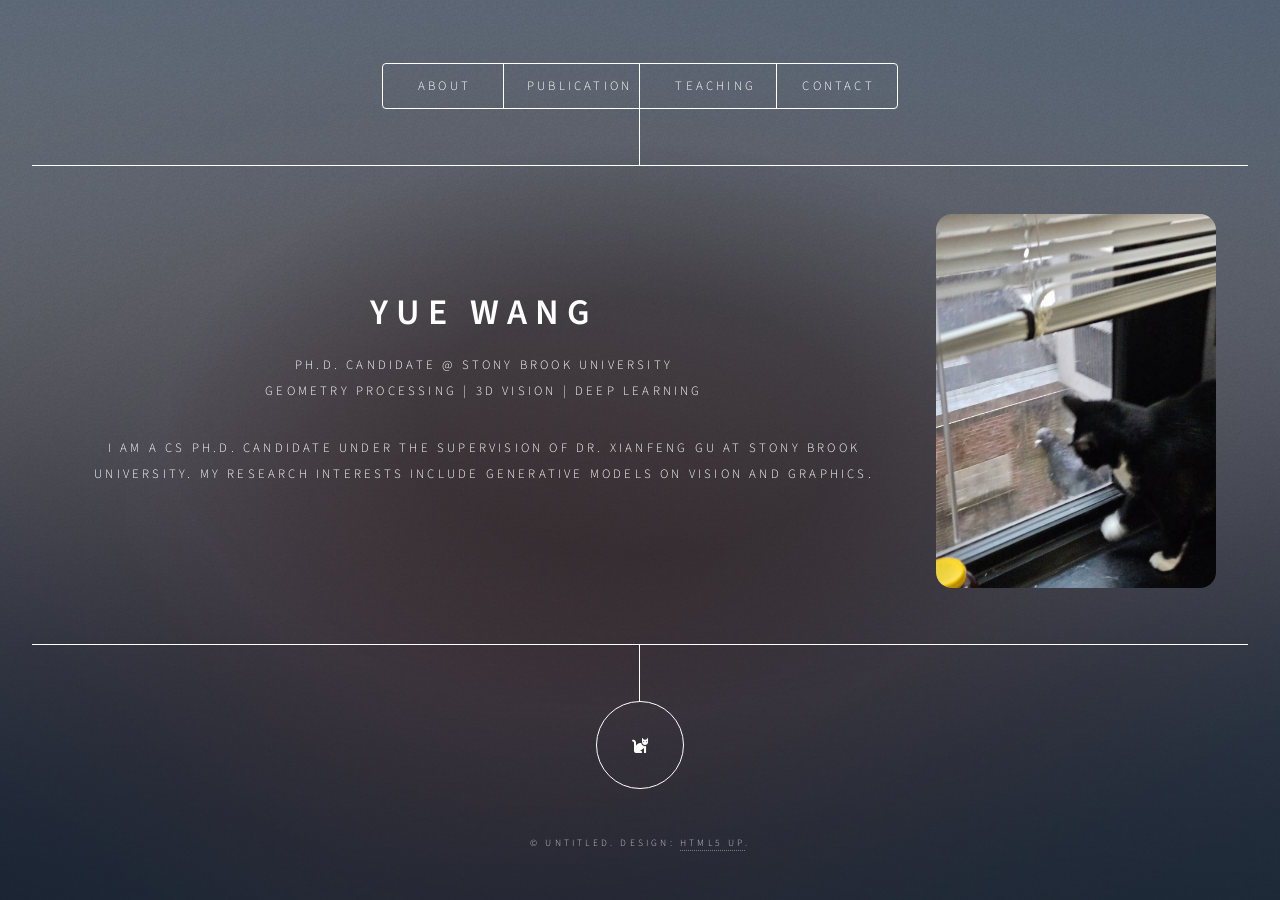
==== index.html @ 9a015029 "Update index.html" ====
<!DOCTYPE HTML>
<!--
	Dimension by HTML5 UP
	html5up.net | @ajlkn
	Free for personal and commercial use under the CCA 3.0 license (html5up.net/license)
-->
<html>
	<head>
		<title>Yue Wang</title>
		<meta charset="utf-8" />
		<meta name="viewport" content="width=device-width, initial-scale=1, user-scalable=no" />
		<link rel="stylesheet" href="assets/css/main.css" />
		<link rel="stylesheet" href="https://cdnjs.cloudflare.com/ajax/libs/font-awesome/6.0.0/css/all.min.css" integrity="sha512-9usAa10IRO0HhonpyAIVpjrylPvoDwiPUiKdWk5t3PyolY1cOd4DSE0Ga+ri4AuTroPR5aQvXU9xC6qOPnzFeg==" crossorigin="anonymous" referrerpolicy="no-referrer" />
		<noscript><link rel="stylesheet" href="assets/css/noscript.css" /></noscript>
	</head>
	<body class="is-preload">

		<!-- Wrapper -->
			<div id="wrapper">

				<!-- Header -->
<header id="header">
		
    <!-- Navigation tabs at top -->
    <nav>
        <ul>
            <li><a href="#intro">About</a></li>
            <li><a href="#publication">Publication</a></li>
            <li><a href="#teaching">Teaching</a></li>
            <li><a href="#contact">Contact</a></li>
        </ul>
    </nav>
    <div class="content">
        <div class="inner" style="display: flex; flex-direction: row; align-items: center; gap: 2rem; flex-wrap: wrap;">
            <!-- Text container - takes 75% of width (3 parts) -->
            <div style="flex: 3; min-width: 250px;">
                <h1>Yue Wang</h1>
                <p>Ph.D. Candidate @ Stony Brook University<br>
                Geometry Processing | 3D Vision | Deep Learning</p>
                <p>I am a CS Ph.D. candidate under the supervision of Dr. Xianfeng Gu at Stony Brook University. My research interests include generative models on vision and graphics.</p>
            </div>
            
            <!-- Image container - takes 25% of width (1 part) -->
            <div style="flex: 1; min-width: 200px; text-align: center;">
                <img id="random-image" alt="Profile" style="max-width: 100%; border-radius: 1rem;" />
                <script>
                const images = ['image1.jpg', 'image2.jpg', 'image3.jpg', 'image4.jpg'];
                const randomIndex = Math.floor(Math.random() * images.length);
                const chosen = images[randomIndex];
                document.getElementById('random-image').src = 'pics/' + chosen;
                </script>
			</div>
        </div>
    </div>
    
    <!-- Cat logo moved to bottom -->
    <div class="logo" style="order: 3;">
        <span class="fa-solid fa-cat"></span>
    </div>
</header>

				<!-- Main -->
					<div id="main">

						<!-- Intro -->
							
							<article id="intro">
								<h2 class="major">Yue Wang</h2>
								<span class="image main"><img src="images/pic01.jpg" alt="Profile Image" /></span>
								<p>I am a Ph.D. candidate in Computer Science at Stony Brook University, advised by Prof. Xianfeng Gu. My research interests span 3D geometry processing, computer graphics, and generative modeling. I've worked on projects involving mesh generation for simulation, controllable face synthesis, and optimal transport-based remeshing. My work has been published at venues including WACV, SIAM IMR, and IEEE VR.</p>
								<!-- <p>Previously, I earned my M.Sc. in Data Science from Brown University and my B.Sc. in Mathematics from Michigan State University. I am passionate about building both theoretical and practical tools for vision and geometry. Outside of research, I also enjoy teaching and mentoring students, and have taught a wide range of subjects in CS and math.</p> -->
							    <h3>Education</h3>
								<ul>
									<li>Ph.D. in Computer Science, Stony Brook University (2022 - present)</li>
									<li>M.Sc. in Data Science, Brown University (2020 - 2022)</li>
									<li>B.Sc. in Mathematics, Michigan State University (2014 - 2018)</li>
								</ul>
							</article>


						<!-- Publication -->

<article id="publication">
    <h2 class="major">Publications</h2>
    <ul class="alt">
        <li>
            <strong>Quad Mesh Density Control using Optimal Transport</strong> @SIAM IMR 2025
            <p class="authors">Yuyang Cao, Yue Wang, Yiming Zhu, Hang Si, Na Lei, Zhongxuan Luo, and Xianfeng Gu</p>
            <div class="publication-actions">
                <a href="https://epubs.siam.org/doi/10.1137/1.9781611978575.5" class="button small" target="_blank">Link</a>
                <button class="button small cite-button">Cite</button>
            </div>
            <div class="citation-dropdown">
                <pre>@inbook{doi:10.1137/1.9781611978575.5,
	author = {Yuyang Cao and Yue Wang and Yiming Zhu and Hang Si and Na Lei and Zhongxuan Luo and Xianfeng Gu},
	title = {Quad Mesh Density Control using Optimal Transport},
	booktitle = {Proceedings of the 2025 SIAM International Meshing Roundtable (IMR)},
	chapter = {},
	pages = {45-57},
	doi = {10.1137/1.9781611978575.5},
	URL = {https://epubs.siam.org/doi/abs/10.1137/1.9781611978575.5},
	eprint = {https://epubs.siam.org/doi/pdf/10.1137/1.9781611978575.5}}
</pre>
            </div>
        </li>

	<li>
            <strong>Silo: Half-Gigapixel Cylindrical Stereoscopic Immersive Display</strong> @IEEE VR 2025
        <p class="authors">Saeed Boorboor, Doris Gutiérrez-Rosales, Ahamed Shoaib, Chahat Kalsi, Yue Wang, Yuyang Cao, Xianfeng Gu and Arie Kaufman</p>
        <div class="publication-links">
            <a href="https://ieeexplore.ieee.org/document/10937398" class="button small" target="_blank">Link</a>
            <button class="button small cite-button" onclick="showCitation('cite2')">Cite</button>
        </div>
            <div class="citation-dropdown">
            <pre>@INPROCEEDINGS{10937398,
	author={Boorboor, Saeed and Gutiérrez-Rosales, Doris and Shoaib, Ahamed and Kalsi, Chahat and Wang, Yue and Cao, Yuyang and Gu, Xianfeng and Kaufman, Arie E.},
	booktitle={2025 IEEE Conference Virtual Reality and 3D User Interfaces (VR)}, 
	title={Silo: Half-Gigapixel Cylindrical Stereoscopic Immersive Display}, 
	year={2025},
	volume={},
	number={},
	pages={483-493},
	keywords={Visualization;Three-dimensional displays;Stereo image processing;Data visualization;Transportation;Virtual reality;Software systems;Liquid crystal displays;Floors;Next generation networking;Immersive Visualization;Ultra-high-resolution Display;Data Visualization;CAVE;Conformal Visualization},
	doi={10.1109/VR59515.2025.00072}}
</pre>
        </div>
    </li>
    
        <li>
            <strong>Robust Surface Remeshing Based on Conformal Welding</strong> @SIAM IMR 2024
        	<p class="authors"> Wei Chen, Siquan Sun, Yue Wang, Na Lei, Chander Sadasivan, Apostolos Tassiopoulos, Shikui Chen, Hang Si, and Xianfeng Gu</p>
			<div class="publication-links">
				<a href="https://epubs.siam.org/doi/10.1137/1.9781611978001.3" class="button small" target="_blank">Link</a>
				<button class="button small cite-button" onclick="showCitation('cite3')">Cite</button>
			</div>
				<div class="citation-dropdown">
				<pre>@inbook{doi:10.1137/1.9781611978001.3,
	author = {Wei Chen and Siquan Sun and Yue Wang and Na Lei and Chander Sadasivan and Apostolos Tassiopoulos and Shikui Chen and Hang Si and Xianfeng Gu},
	title = {Robust Surface Remeshing Based on Conformal Welding},
	booktitle = {Proceedings of the 2024 International Meshing Roundtable (IMR)},
	chapter = {},
	pages = {0-0},
	doi = {10.1137/1.9781611978001.3},
	URL = {https://epubs.siam.org/doi/abs/10.1137/1.9781611978001.3},
	eprint = {https://epubs.siam.org/doi/pdf/10.1137/1.9781611978001.3}	}
</pre>
			</div>
		</li>
		
		<li>
            <strong>Removing the Quality Tax in Controllable Face Generation</strong> @WACV 2024 & CVPR 2023 AI4CC Workshop
        <p class="authors">Yiwen Huang, Zhiqiu Yu, Xinjie Yi, Yue Wang, James Tompkin</p>
        <div class="publication-links">
            <a href="https://visual.cs.brown.edu/projects/taxfreegan-webpage/" class="button small" target="_blank">Link</a>
            <button class="button small cite-button" onclick="showCitation('cite4')">Cite</button>
        </div>
            <div class="citation-dropdown">
            <pre>@InProceedings{Huang_2024_WACV,
	author = {Huang, Yiwen and Yu, Zhiqiu and Yi, Xinjie and Wang, Yue and Tompkin, James},
	title = {Removing the Quality Tax in Controllable Face Generation},
	booktitle = {Proceedings of the IEEE/CVF Winter Conference on Applications of Computer Vision (WACV)},
	month = {January},
	year = {2024},
	pages = {5364-5373}
	}
</pre>
        	</div>
	
    	</li>
    </ul>
</article>

						<!-- About -->
							<article id="about">
								<h2 class="major">About</h2>
								<span class="image main"><img src="images/pic03.jpg" alt="" /></span>
								<p>Lorem ipsum dolor sit amet, consectetur et adipiscing elit. Praesent eleifend dignissim arcu, at eleifend sapien imperdiet ac. Aliquam erat volutpat. Praesent urna nisi, fringila lorem et vehicula lacinia quam. Integer sollicitudin mauris nec lorem luctus ultrices. Aliquam libero et malesuada fames ac ante ipsum primis in faucibus. Cras viverra ligula sit amet ex mollis mattis lorem ipsum dolor sit amet.</p>
							</article>

						<!-- Teaching -->
<article id="teaching">
    <h2 class="major">Teaching</h2>
    <p>I was a certified secondary mathematics teacher in Michigan, trained through the Secondary Education Program at Michigan State University which includes 
		a full-year teaching internship and numerous field placements across diverse classroom settings ranging K-12. :)
</p>
    <ul>
        <li><strong>Stony Brook University</strong>
    		<blockquote>
				<div style="display: flex; justify-content: space-between; align-items: center">
				<p style="margin: 0">TA for Discrete Mathematics (Graduate)</p>
				<p style="margin: 0; text-align: right; font-size: 0.8em"><em>August 2024 - December 2024</em></p>
				</div>

            <div style="display: flex; justify-content: space-between; align-items: center">
			<p style="margin: 0">TA for Discrete Mathematics</p>
			<p style="margin: 0; text-align: right; font-size: 0.8em"><em>January 2024 - May 2024</em></p></div>

            <div style="display: flex; justify-content: space-between; align-items: center">
			<p style="margin: 0">TA for Discrete Mathematics</p>
			<p style="margin: 0; text-align: right; font-size: 0.8em"><em>January 2023 - May 2023</em></p></div>
 
            <div style="display: flex; justify-content: space-between; align-items: center">
			<p style="margin: 0">TA for Machine Learning</p>
			<p style="margin: 0; text-align: right; font-size: 0.8em"><em>August 2022 - December 2022</em></p></div>
			</blockquote>
        </li>
    </ul>

    <ul>
        <li><strong>Brown University</strong>
    		<blockquote>
            <div style="display: flex; justify-content: space-between; align-items: center">
			<p style="margin: 0">TA for Deep Learning</p>
			<p style="margin: 0; text-align: right; font-size: 0.8em"><em>August 2021 - May 2022</em></p></div>

            <div style="display: flex; justify-content: space-between; align-items: center">
			<p style="margin: 0">TA for Data Engineering</p>
			<p style="margin: 0; text-align: right; font-size: 0.8em"><em>August 2021 - May 2022</em></p></div>
			</blockquote>
        </li>
    </ul>

    <ul>
        <li><strong>Old Redford Academy High School</strong>
    		<blockquote>
            <div style="display: flex; justify-content: space-between; align-items: center">
			<p style="margin: 0">Math Department Chair</p>
			<p style="margin: 0; text-align: right; font-size: 0.8em"><em>August 2019 - July 2020</em></p></div>
			<p>Teacher for PreCalculus & Calculus</p>
		</blockquote>
        </li>
    </ul>
    <ul>
        <li><strong>Michigan State University</strong>
    		<blockquote>
            <div style="display: flex; justify-content: space-between; align-items: center">
			<p style="margin: 0">TA for Survey of Calculus</p>            
			<p style="margin: 0; text-align: right; font-size: 0.8em"><em>August 2016 - May 2017</em></p></div>
            
			<div style="display: flex; justify-content: space-between; align-items: center">
			<p style="margin: 0">Math Learning Center Tutor</p>						
			<p style="margin: 0; text-align: right; font-size: 0.8em"><em>August 2016 - May 2017</em></p></div>
			</blockquote>
        </li>
    </ul>

</article>

						<!-- Contact -->
						 <article id="contact">
						<h2 class="major">Contact</h2>
						<ul>
							<li>Email: <a href="mailto:yue.wang.8@stonybrook.edu">yue.wang.8@stonybrook.edu</a></li>
							<li>LinkedIn: <a href="https://www.linkedin.com/in/yuewangpl/" target="_blank">linkedin.com/in/yuewangpl</a></li>
						</ul>
						<p style="font-size: small; color: gray;">Design: <a href="https://html5up.net" target="_blank">HTML5 UP</a></p>
					<!-- </article> -->
							<!-- <article id="contact">
								<h2 class="major">Contact</h2>
								<form method="post" action="#">
									<div class="fields">
										<div class="field half">
											<label for="name">Name</label>
											<input type="text" name="name" id="name" />
										</div>
										<div class="field half">
											<label for="email">Email</label>
											<input type="text" name="email" id="email" />
										</div>
										<div class="field">
											<label for="message">Message</label>
											<textarea name="message" id="message" rows="4"></textarea>
										</div>
									</div>
									<ul class="actions">
										<li><input type="submit" value="Send Message" class="primary" /></li>
										<li><input type="reset" value="Reset" /></li>
									</ul>
								</form> -->
								<ul class="icons">
									<li><a href="#" class="icon brands fa-twitter"><span class="label">Twitter</span></a></li>
									<li><a href="#" class="icon brands fa-facebook-f"><span class="label">Facebook</span></a></li>
									<li><a href="#" class="icon brands fa-instagram"><span class="label">Instagram</span></a></li>
									<li><a href="#" class="icon brands fa-github"><span class="label">GitHub</span></a></li>
								</ul>
							</article>

						<!-- Elements -->
							<article id="elements">
								<h2 class="major">Elements</h2>

								<section>
									<h3 class="major">Text</h3>
									<p>This is <b>bold</b> and this is <strong>strong</strong>. This is <i>italic</i> and this is <em>emphasized</em>.
									This is <sup>superscript</sup> text and this is <sub>subscript</sub> text.
									This is <u>underlined</u> and this is code: <code>for (;;) { ... }</code>. Finally, <a href="#">this is a link</a>.</p>
									<hr />
									<h2>Heading Level 2</h2>
									<h3>Heading Level 3</h3>
									<h4>Heading Level 4</h4>
									<h5>Heading Level 5</h5>
									<h6>Heading Level 6</h6>
									<hr />
									<h4>Blockquote</h4>
									<blockquote>Fringilla nisl. Donec accumsan interdum nisi, quis tincidunt felis sagittis eget tempus euismod. Vestibulum ante ipsum primis in faucibus vestibulum. Blandit adipiscing eu felis iaculis volutpat ac adipiscing accumsan faucibus. Vestibulum ante ipsum primis in faucibus lorem ipsum dolor sit amet nullam adipiscing eu felis.</blockquote>
									<h4>Preformatted</h4>
									<pre><code>i = 0;

while (!deck.isInOrder()) {
    print 'Iteration ' + i;
    deck.shuffle();
    i++;
}

print 'It took ' + i + ' iterations to sort the deck.';</code></pre>
								</section>

								<section>
									<h3 class="major">Lists</h3>

									<h4>Unordered</h4>
									<ul>
										<li>Dolor pulvinar etiam.</li>
										<li>Sagittis adipiscing.</li>
										<li>Felis enim feugiat.</li>
									</ul>

									<h4>Alternate</h4>
									<ul class="alt">
										<li>Dolor pulvinar etiam.</li>
										<li>Sagittis adipiscing.</li>
										<li>Felis enim feugiat.</li>
									</ul>

									<h4>Ordered</h4>
									<ol>
										<li>Dolor pulvinar etiam.</li>
										<li>Etiam vel felis viverra.</li>
										<li>Felis enim feugiat.</li>
										<li>Dolor pulvinar etiam.</li>
										<li>Etiam vel felis lorem.</li>
										<li>Felis enim et feugiat.</li>
									</ol>
									<h4>Icons</h4>
									<ul class="icons">
										<li><a href="#" class="icon brands fa-twitter"><span class="label">Twitter</span></a></li>
										<li><a href="#" class="icon brands fa-facebook-f"><span class="label">Facebook</span></a></li>
										<li><a href="#" class="icon brands fa-instagram"><span class="label">Instagram</span></a></li>
										<li><a href="#" class="icon brands fa-github"><span class="label">Github</span></a></li>
									</ul>

									<h4>Actions</h4>
									<ul class="actions">
										<li><a href="#" class="button primary">Default</a></li>
										<li><a href="#" class="button">Default</a></li>
									</ul>
									<ul class="actions stacked">
										<li><a href="#" class="button primary">Default</a></li>
										<li><a href="#" class="button">Default</a></li>
									</ul>
								</section>

								<section>
									<h3 class="major">Table</h3>
									<h4>Default</h4>
									<div class="table-wrapper">
										<table>
											<thead>
												<tr>
													<th>Name</th>
													<th>Description</th>
													<th>Price</th>
												</tr>
											</thead>
											<tbody>
												<tr>
													<td>Item One</td>
													<td>Ante turpis integer aliquet porttitor.</td>
													<td>29.99</td>
												</tr>
												<tr>
													<td>Item Two</td>
													<td>Vis ac commodo adipiscing arcu aliquet.</td>
													<td>19.99</td>
												</tr>
												<tr>
													<td>Item Three</td>
													<td> Morbi faucibus arcu accumsan lorem.</td>
													<td>29.99</td>
												</tr>
												<tr>
													<td>Item Four</td>
													<td>Vitae integer tempus condimentum.</td>
													<td>19.99</td>
												</tr>
												<tr>
													<td>Item Five</td>
													<td>Ante turpis integer aliquet porttitor.</td>
													<td>29.99</td>
												</tr>
											</tbody>
											<tfoot>
												<tr>
													<td colspan="2"></td>
													<td>100.00</td>
												</tr>
											</tfoot>
										</table>
									</div>

									<h4>Alternate</h4>
									<div class="table-wrapper">
										<table class="alt">
											<thead>
												<tr>
													<th>Name</th>
													<th>Description</th>
													<th>Price</th>
												</tr>
											</thead>
											<tbody>
												<tr>
													<td>Item One</td>
													<td>Ante turpis integer aliquet porttitor.</td>
													<td>29.99</td>
												</tr>
												<tr>
													<td>Item Two</td>
													<td>Vis ac commodo adipiscing arcu aliquet.</td>
													<td>19.99</td>
												</tr>
												<tr>
													<td>Item Three</td>
													<td> Morbi faucibus arcu accumsan lorem.</td>
													<td>29.99</td>
												</tr>
												<tr>
													<td>Item Four</td>
													<td>Vitae integer tempus condimentum.</td>
													<td>19.99</td>
												</tr>
												<tr>
													<td>Item Five</td>
													<td>Ante turpis integer aliquet porttitor.</td>
													<td>29.99</td>
												</tr>
											</tbody>
											<tfoot>
												<tr>
													<td colspan="2"></td>
													<td>100.00</td>
												</tr>
											</tfoot>
										</table>
									</div>
								</section>

								<section>
									<h3 class="major">Buttons</h3>
									<ul class="actions">
										<li><a href="#" class="button primary">Primary</a></li>
										<li><a href="#" class="button">Default</a></li>
									</ul>
									<ul class="actions">
										<li><a href="#" class="button">Default</a></li>
										<li><a href="#" class="button small">Small</a></li>
									</ul>
									<ul class="actions">
										<li><a href="#" class="button primary icon solid fa-download">Icon</a></li>
										<li><a href="#" class="button icon solid fa-download">Icon</a></li>
									</ul>
									<ul class="actions">
										<li><span class="button primary disabled">Disabled</span></li>
										<li><span class="button disabled">Disabled</span></li>
									</ul>
								</section>

								<section>
									<h3 class="major">Form</h3>
									<form method="post" action="#">
										<div class="fields">
											<div class="field half">
												<label for="demo-name">Name</label>
												<input type="text" name="demo-name" id="demo-name" value="" placeholder="Jane Doe" />
											</div>
											<div class="field half">
												<label for="demo-email">Email</label>
												<input type="email" name="demo-email" id="demo-email" value="" placeholder="jane@untitled.tld" />
											</div>
											<div class="field">
												<label for="demo-category">Category</label>
												<select name="demo-category" id="demo-category">
													<option value="">-</option>
													<option value="1">Manufacturing</option>
													<option value="1">Shipping</option>
													<option value="1">Administration</option>
													<option value="1">Human Resources</option>
												</select>
											</div>
											<div class="field half">
												<input type="radio" id="demo-priority-low" name="demo-priority" checked>
												<label for="demo-priority-low">Low</label>
											</div>
											<div class="field half">
												<input type="radio" id="demo-priority-high" name="demo-priority">
												<label for="demo-priority-high">High</label>
											</div>
											<div class="field half">
												<input type="checkbox" id="demo-copy" name="demo-copy">
												<label for="demo-copy">Email me a copy</label>
											</div>
											<div class="field half">
												<input type="checkbox" id="demo-human" name="demo-human" checked>
												<label for="demo-human">Not a robot</label>
											</div>
											<div class="field">
												<label for="demo-message">Message</label>
												<textarea name="demo-message" id="demo-message" placeholder="Enter your message" rows="6"></textarea>
											</div>
										</div>
										<ul class="actions">
											<li><input type="submit" value="Send Message" class="primary" /></li>
											<li><input type="reset" value="Reset" /></li>
										</ul>
									</form>
								</section>

							</article>

					</div>

				<!-- Footer -->
					<footer id="footer">
						<p class="copyright">&copy; Untitled. Design: <a href="https://html5up.net">HTML5 UP</a>.</p>
					</footer>

			</div>

		<!-- BG -->
			<div id="bg"></div>

		<!-- Scripts -->
			<script src="assets/js/jquery.min.js"></script>
			<script src="assets/js/browser.min.js"></script>
			<script src="assets/js/breakpoints.min.js"></script>
			<script src="assets/js/util.js"></script>
			<script src="assets/js/main.js"></script>

	</body>
</html>
---- assets/css/main.css ----
@import url(fontawesome-all.min.css);
@import url("https://fonts.googleapis.com/css?family=Source+Sans+Pro:300italic,600italic,300,600");

/*
	Dimension by HTML5 UP
	html5up.net | @ajlkn
	Free for personal and commercial use under the CCA 3.0 license (html5up.net/license)
*/

html, body, div, span, applet, object,
iframe, h1, h2, h3, h4, h5, h6, p, blockquote,
pre, a, abbr, acronym, address, big, cite,
code, del, dfn, em, img, ins, kbd, q, s, samp,
small, strike, strong, sub, sup, tt, var, b,
u, i, center, dl, dt, dd, ol, ul, li, fieldset,
form, label, legend, table, caption, tbody,
tfoot, thead, tr, th, td, article, aside,
canvas, details, embed, figure, figcaption,
footer, header, hgroup, menu, nav, output, ruby,
section, summary, time, mark, audio, video {
	margin: 0;
	padding: 0;
	border: 0;
	font-size: 100%;
	font: inherit;
	vertical-align: baseline;}

article, aside, details, figcaption, figure,
footer, header, hgroup, menu, nav, section {
	display: block;}

body {
	line-height: 1;
}

ol, ul {
	list-style: none;
}

blockquote, q {
	quotes: none;
}

	blockquote:before, blockquote:after, q:before, q:after {
		content: '';
		content: none;
	}

table {
	border-collapse: collapse;
	border-spacing: 0;
}

body {
	-webkit-text-size-adjust: none;
}

mark {
	background-color: transparent;
	color: inherit;
}

input::-moz-focus-inner {
	border: 0;
	padding: 0;
}

input, select, textarea {
	-moz-appearance: none;
	-webkit-appearance: none;
	-ms-appearance: none;
	appearance: none;
}

/* Basic */

	@-ms-viewport {
		width: device-width;
	}

	@media screen and (max-width: 480px) {

		html, body {
			min-width: 320px;
		}

	}

	html {
		box-sizing: border-box;
	}

	*, *:before, *:after {
		box-sizing: inherit;
	}

	body {
		background: #1b1f22;
	}

		body.is-preload *, body.is-preload *:before, body.is-preload *:after {
			-moz-animation: none !important;
			-webkit-animation: none !important;
			-ms-animation: none !important;
			animation: none !important;
			-moz-transition: none !important;
			-webkit-transition: none !important;
			-ms-transition: none !important;
			transition: none !important;
		}

/* Type */

	html {
		font-size: 16pt;
	}

		@media screen and (max-width: 1680px) {

			html {
				font-size: 12pt;
			}

		}

		@media screen and (max-width: 736px) {

			html {
				font-size: 11pt;
			}

		}

		@media screen and (max-width: 360px) {

			html {
				font-size: 10pt;
			}

		}

	body, input, select, textarea {
		color: #ffffff;
		font-family: "Source Sans Pro", sans-serif;
		font-weight: 300;
		font-size: 1rem;
		line-height: 1.65;
	}

	a {
		-moz-transition: color 0.2s ease-in-out, background-color 0.2s ease-in-out, border-bottom-color 0.2s ease-in-out;
		-webkit-transition: color 0.2s ease-in-out, background-color 0.2s ease-in-out, border-bottom-color 0.2s ease-in-out;
		-ms-transition: color 0.2s ease-in-out, background-color 0.2s ease-in-out, border-bottom-color 0.2s ease-in-out;
		transition: color 0.2s ease-in-out, background-color 0.2s ease-in-out, border-bottom-color 0.2s ease-in-out;
		border-bottom: dotted 1px rgba(255, 255, 255, 0.5);
		text-decoration: none;
		color: inherit;
	}

		a:hover {
			border-bottom-color: transparent;
		}

	strong, b {
		color: #ffffff;
		font-weight: 600;
	}

	em, i {
		font-style: italic;
	}

	p {
		margin: 0 0 2rem 0;
	}

	h1, h2, h3, h4, h5, h6 {
		color: #ffffff;
		font-weight: 600;
		line-height: 1.5;
		margin: 0 0 1rem 0;
		text-transform: uppercase;
		letter-spacing: 0.2rem;
	}

		h1 a, h2 a, h3 a, h4 a, h5 a, h6 a {
			color: inherit;
			text-decoration: none;
		}

		h1.major, h2.major, h3.major, h4.major, h5.major, h6.major {
			border-bottom: solid 1px #ffffff;
			width: -moz-max-content;
			width: -webkit-max-content;
			width: -ms-max-content;
			width: max-content;
			padding-bottom: 0.5rem;
			margin: 0 0 2rem 0;
		}

	h1 {
		font-size: 2.25rem;
		line-height: 1.3;
		letter-spacing: 0.5rem;
	}

	h2 {
		font-size: 1.5rem;
		line-height: 1.4;
		letter-spacing: 0.5rem;
	}

	h3 {
		font-size: 1rem;
	}

	h4 {
		font-size: 0.8rem;
	}

	h5 {
		font-size: 0.7rem;
	}

	h6 {
		font-size: 0.6rem;
	}

	@media screen and (max-width: 736px) {

		h1 {
			font-size: 1.75rem;
			line-height: 1.4;
		}

		h2 {
			font-size: 1.25em;
			line-height: 1.5;
		}

	}

	sub {
		font-size: 0.8rem;
		position: relative;
		top: 0.5rem;
	}

	sup {
		font-size: 0.8rem;
		position: relative;
		top: -0.5rem;
	}

	blockquote {
		border-left: solid 4px #ffffff;
		font-style: italic;
		margin: 0 0 2rem 0;
		padding: 0.5rem 0 0.5rem 2rem;
	}

	code {
		background: rgba(255, 255, 255, 0.075);
		border-radius: 4px;
		font-family: "Courier New", monospace;
		font-size: 0.9rem;
		margin: 0 0.25rem;
		padding: 0.25rem 0.65rem;
	}

	pre {
		-webkit-overflow-scrolling: touch;
		font-family: "Courier New", monospace;
		font-size: 0.9rem;
		margin: 0 0 2rem 0;
	}

		pre code {
			display: block;
			line-height: 1.75;
			padding: 1rem 1.5rem;
			overflow-x: auto;
		}

	hr {
		border: 0;
		border-bottom: solid 1px #ffffff;
		margin: 2.75rem 0;
	}

	.align-left {
		text-align: left;
	}

	.align-center {
		text-align: center;
	}

	.align-right {
		text-align: right;
	}

/* Form */

	form {
		margin: 0 0 2rem 0;
	}

		form > :last-child {
			margin-bottom: 0;
		}

		form > .fields {
			display: -moz-flex;
			display: -webkit-flex;
			display: -ms-flex;
			display: flex;
			-moz-flex-wrap: wrap;
			-webkit-flex-wrap: wrap;
			-ms-flex-wrap: wrap;
			flex-wrap: wrap;
			width: calc(100% + 3rem);
			margin: -1.5rem 0 2rem -1.5rem;
		}

			form > .fields > .field {
				-moz-flex-grow: 0;
				-webkit-flex-grow: 0;
				-ms-flex-grow: 0;
				flex-grow: 0;
				-moz-flex-shrink: 0;
				-webkit-flex-shrink: 0;
				-ms-flex-shrink: 0;
				flex-shrink: 0;
				padding: 1.5rem 0 0 1.5rem;
				width: calc(100% - 1.5rem);
			}

				form > .fields > .field.half {
					width: calc(50% - 0.75rem);
				}

				form > .fields > .field.third {
					width: calc(100%/3 - 0.5rem);
				}

				form > .fields > .field.quarter {
					width: calc(25% - 0.375rem);
				}

		@media screen and (max-width: 480px) {

			form > .fields {
				width: calc(100% + 3rem);
				margin: -1.5rem 0 2rem -1.5rem;
			}

				form > .fields > .field {
					padding: 1.5rem 0 0 1.5rem;
					width: calc(100% - 1.5rem);
				}

					form > .fields > .field.half {
						width: calc(100% - 1.5rem);
					}

					form > .fields > .field.third {
						width: calc(100% - 1.5rem);
					}

					form > .fields > .field.quarter {
						width: calc(100% - 1.5rem);
					}

		}

	label {
		color: #ffffff;
		display: block;
		font-size: 0.8rem;
		font-weight: 300;
		letter-spacing: 0.2rem;
		line-height: 1.5;
		margin: 0 0 1rem 0;
		text-transform: uppercase;
	}

	input[type="text"],
	input[type="password"],
	input[type="email"],
	input[type="tel"],
	select,
	textarea {
		-moz-appearance: none;
		-webkit-appearance: none;
		-ms-appearance: none;
		appearance: none;
		-moz-transition: border-color 0.2s ease-in-out, box-shadow 0.2s ease-in-out, background-color 0.2s ease-in-out;
		-webkit-transition: border-color 0.2s ease-in-out, box-shadow 0.2s ease-in-out, background-color 0.2s ease-in-out;
		-ms-transition: border-color 0.2s ease-in-out, box-shadow 0.2s ease-in-out, background-color 0.2s ease-in-out;
		transition: border-color 0.2s ease-in-out, box-shadow 0.2s ease-in-out, background-color 0.2s ease-in-out;
		background-color: transparent;
		border-radius: 4px;
		border: solid 1px #ffffff;
		color: inherit;
		display: block;
		outline: 0;
		padding: 0 1rem;
		text-decoration: none;
		width: 100%;
	}

		input[type="text"]:invalid,
		input[type="password"]:invalid,
		input[type="email"]:invalid,
		input[type="tel"]:invalid,
		select:invalid,
		textarea:invalid {
			box-shadow: none;
		}

		input[type="text"]:focus,
		input[type="password"]:focus,
		input[type="email"]:focus,
		input[type="tel"]:focus,
		select:focus,
		textarea:focus {
			background: rgba(255, 255, 255, 0.075);
			border-color: #ffffff;
			box-shadow: 0 0 0 1px #ffffff;
		}

	select {
		background-image: url("data:image/svg+xml;charset=utf8,%3Csvg xmlns='http://www.w3.org/2000/svg' width='40' height='40' preserveAspectRatio='none' viewBox='0 0 40 40'%3E%3Cpath d='M9.4,12.3l10.4,10.4l10.4-10.4c0.2-0.2,0.5-0.4,0.9-0.4c0.3,0,0.6,0.1,0.9,0.4l3.3,3.3c0.2,0.2,0.4,0.5,0.4,0.9 c0,0.4-0.1,0.6-0.4,0.9L20.7,31.9c-0.2,0.2-0.5,0.4-0.9,0.4c-0.3,0-0.6-0.1-0.9-0.4L4.3,17.3c-0.2-0.2-0.4-0.5-0.4-0.9 c0-0.4,0.1-0.6,0.4-0.9l3.3-3.3c0.2-0.2,0.5-0.4,0.9-0.4S9.1,12.1,9.4,12.3z' fill='%23ffffff' /%3E%3C/svg%3E");
		background-size: 1.25rem;
		background-repeat: no-repeat;
		background-position: calc(100% - 1rem) center;
		height: 2.75rem;
		padding-right: 2.75rem;
		text-overflow: ellipsis;
	}

		select option {
			color: #ffffff;
			background: #1b1f22;
		}

		select:focus::-ms-value {
			background-color: transparent;
		}

		select::-ms-expand {
			display: none;
		}

	input[type="text"],
	input[type="password"],
	input[type="email"],
	select {
		height: 2.75rem;
	}

	textarea {
		padding: 0.75rem 1rem;
	}

	input[type="checkbox"],
	input[type="radio"] {
		-moz-appearance: none;
		-webkit-appearance: none;
		-ms-appearance: none;
		appearance: none;
		display: block;
		float: left;
		margin-right: -2rem;
		opacity: 0;
		width: 1rem;
		z-index: -1;
	}

		input[type="checkbox"] + label,
		input[type="radio"] + label {
			text-decoration: none;
			-moz-user-select: none;
			-webkit-user-select: none;
			-ms-user-select: none;
			user-select: none;
			color: #ffffff;
			cursor: pointer;
			display: inline-block;
			font-size: 0.8rem;
			font-weight: 300;
			margin: 0 0 0.5rem 0;
			padding-left: 2.65rem;
			padding-right: 0.75rem;
			position: relative;
		}

			input[type="checkbox"] + label:before,
			input[type="radio"] + label:before {
				-moz-osx-font-smoothing: grayscale;
				-webkit-font-smoothing: antialiased;
				display: inline-block;
				font-style: normal;
				font-variant: normal;
				text-rendering: auto;
				line-height: 1;
				text-transform: none !important;
				font-family: 'Font Awesome 5 Free';
				font-weight: 900;
			}

			input[type="checkbox"] + label:before,
			input[type="radio"] + label:before {
				-moz-transition: border-color 0.2s ease-in-out, box-shadow 0.2s ease-in-out, background-color 0.2s ease-in-out;
				-webkit-transition: border-color 0.2s ease-in-out, box-shadow 0.2s ease-in-out, background-color 0.2s ease-in-out;
				-ms-transition: border-color 0.2s ease-in-out, box-shadow 0.2s ease-in-out, background-color 0.2s ease-in-out;
				transition: border-color 0.2s ease-in-out, box-shadow 0.2s ease-in-out, background-color 0.2s ease-in-out;
				border-radius: 4px;
				border: solid 1px #ffffff;
				content: '';
				display: inline-block;
				height: 1.65rem;
				left: 0;
				line-height: 1.65rem;
				position: absolute;
				text-align: center;
				top: -0.15rem;
				width: 1.65rem;
			}

		input[type="checkbox"]:checked + label:before,
		input[type="radio"]:checked + label:before {
			background: #ffffff !important;
			border-color: #ffffff !important;
			color: #1b1f22;
			content: '\f00c';
		}

		input[type="checkbox"]:focus + label:before,
		input[type="radio"]:focus + label:before {
			background: rgba(255, 255, 255, 0.075);
			border-color: #ffffff;
			box-shadow: 0 0 0 1px #ffffff;
		}

	input[type="checkbox"] + label:before {
		border-radius: 4px;
	}

	input[type="radio"] + label:before {
		border-radius: 100%;
	}

	::-webkit-input-placeholder {
		color: rgba(255, 255, 255, 0.5) !important;
		opacity: 1.0;
	}

	:-moz-placeholder {
		color: rgba(255, 255, 255, 0.5) !important;
		opacity: 1.0;
	}

	::-moz-placeholder {
		color: rgba(255, 255, 255, 0.5) !important;
		opacity: 1.0;
	}

	:-ms-input-placeholder {
		color: rgba(255, 255, 255, 0.5) !important;
		opacity: 1.0;
	}

	.formerize-placeholder {
		color: rgba(255, 255, 255, 0.5) !important;
		opacity: 1.0;
	}

/* Box */

	.box {
		border-radius: 4px;
		border: solid 1px #ffffff;
		margin-bottom: 2rem;
		padding: 1.5em;
	}

		.box > :last-child,
		.box > :last-child > :last-child,
		.box > :last-child > :last-child > :last-child {
			margin-bottom: 0;
		}

		.box.alt {
			border: 0;
			border-radius: 0;
			padding: 0;
		}

/* Icon */

	.icon {
		text-decoration: none;
		border-bottom: none;
		position: relative;
	}

		.icon:before {
			-moz-osx-font-smoothing: grayscale;
			-webkit-font-smoothing: antialiased;
			display: inline-block;
			font-style: normal;
			font-variant: normal;
			text-rendering: auto;
			line-height: 1;
			text-transform: none !important;
			font-family: 'Font Awesome 5 Free';
			font-weight: 400;
		}

		.icon > .label {
			display: none;
		}

		.icon:before {
			line-height: inherit;
		}

		.icon.solid:before {
			font-weight: 900;
		}

		.icon.brands:before {
			font-family: 'Font Awesome 5 Brands';
		}

/* Image */

	.image {
		border-radius: 4px;
		border: 0;
		display: inline-block;
		position: relative;
	}

		.image:before {
			pointer-events: none;
			background-image: url("../../images/overlay.png");
			background-color: rgba(19, 21, 25, 0.5);
			border-radius: 4px;
			content: '';
			display: block;
			height: 100%;
			left: 0;
			opacity: 0.5;
			position: absolute;
			top: 0;
			width: 100%;
		}

		.image img {
			border-radius: 4px;
			display: block;
		}

		.image.left, .image.right {
			max-width: 40%;
		}

			.image.left img, .image.right img {
				width: 100%;
			}

		.image.left {
			float: left;
			padding: 0 1.5em 1em 0;
			top: 0.25em;
		}

		.image.right {
			float: right;
			padding: 0 0 1em 1.5em;
			top: 0.25em;
		}

		.image.fit {
			display: block;
			margin: 0 0 2rem 0;
			width: 100%;
		}

			.image.fit img {
				width: 100%;
			}

		.image.main {
			display: block;
			margin: 2.5rem 0;
			width: 100%;
		}

			.image.main img {
				width: 100%;
			}

		@media screen and (max-width: 736px) {

			.image.main {
				margin: 2rem 0;
			}

		}

		@media screen and (max-width: 480px) {

			.image.main {
				margin: 1.5rem 0;
			}

		}

/* List */

	ol {
		list-style: decimal;
		margin: 0 0 2rem 0;
		padding-left: 1.25em;
	}

		ol li {
			padding-left: 0.25em;
		}

	ul {
		list-style: disc;
		margin: 0 0 2rem 0;
		padding-left: 1em;
	}

		ul li {
			padding-left: 0.5em;
		}

		ul.alt {
			list-style: none;
			padding-left: 0;
		}

			ul.alt li {
				border-top: solid 1px #ffffff;
				padding: 0.5em 0;
			}

				ul.alt li:first-child {
					border-top: 0;
					padding-top: 0;
				}

	dl {
		margin: 0 0 2rem 0;
	}

		dl dt {
			display: block;
			font-weight: 600;
			margin: 0 0 1rem 0;
		}

		dl dd {
			margin-left: 2rem;
		}

/* Actions */

	ul.actions {
		display: -moz-flex;
		display: -webkit-flex;
		display: -ms-flex;
		display: flex;
		cursor: default;
		list-style: none;
		margin-left: -1rem;
		padding-left: 0;
	}

		ul.actions li {
			padding: 0 0 0 1rem;
			vertical-align: middle;
		}

		ul.actions.special {
			-moz-justify-content: center;
			-webkit-justify-content: center;
			-ms-justify-content: center;
			justify-content: center;
			width: 100%;
			margin-left: 0;
		}

			ul.actions.special li:first-child {
				padding-left: 0;
			}

		ul.actions.stacked {
			-moz-flex-direction: column;
			-webkit-flex-direction: column;
			-ms-flex-direction: column;
			flex-direction: column;
			margin-left: 0;
		}

			ul.actions.stacked li {
				padding: 1.3rem 0 0 0;
			}

				ul.actions.stacked li:first-child {
					padding-top: 0;
				}

		ul.actions.fit {
			width: calc(100% + 1rem);
		}

			ul.actions.fit li {
				-moz-flex-grow: 1;
				-webkit-flex-grow: 1;
				-ms-flex-grow: 1;
				flex-grow: 1;
				-moz-flex-shrink: 1;
				-webkit-flex-shrink: 1;
				-ms-flex-shrink: 1;
				flex-shrink: 1;
				width: 100%;
			}

				ul.actions.fit li > * {
					width: 100%;
				}

			ul.actions.fit.stacked {
				width: 100%;
			}

		@media screen and (max-width: 480px) {

			ul.actions:not(.fixed) {
				-moz-flex-direction: column;
				-webkit-flex-direction: column;
				-ms-flex-direction: column;
				flex-direction: column;
				margin-left: 0;
				width: 100% !important;
			}

				ul.actions:not(.fixed) li {
					-moz-flex-grow: 1;
					-webkit-flex-grow: 1;
					-ms-flex-grow: 1;
					flex-grow: 1;
					-moz-flex-shrink: 1;
					-webkit-flex-shrink: 1;
					-ms-flex-shrink: 1;
					flex-shrink: 1;
					padding: 1rem 0 0 0;
					text-align: center;
					width: 100%;
				}

					ul.actions:not(.fixed) li > * {
						width: 100%;
					}

					ul.actions:not(.fixed) li:first-child {
						padding-top: 0;
					}

					ul.actions:not(.fixed) li input[type="submit"],
					ul.actions:not(.fixed) li input[type="reset"],
					ul.actions:not(.fixed) li input[type="button"],
					ul.actions:not(.fixed) li button,
					ul.actions:not(.fixed) li .button {
						width: 100%;
					}

						ul.actions:not(.fixed) li input[type="submit"].icon:before,
						ul.actions:not(.fixed) li input[type="reset"].icon:before,
						ul.actions:not(.fixed) li input[type="button"].icon:before,
						ul.actions:not(.fixed) li button.icon:before,
						ul.actions:not(.fixed) li .button.icon:before {
							margin-left: -0.5em;
						}

		}

/* Icons */

	ul.icons {
		cursor: default;
		list-style: none;
		padding-left: 0;
	}

		ul.icons li {
			display: inline-block;
			padding: 0 0.75em 0 0;
		}

			ul.icons li:last-child {
				padding-right: 0;
			}

			ul.icons li a {
				border-radius: 100%;
				box-shadow: inset 0 0 0 1px #ffffff;
				display: inline-block;
				height: 2.25rem;
				line-height: 2.25rem;
				text-align: center;
				width: 2.25rem;
			}

				ul.icons li a:hover {
					background-color: rgba(255, 255, 255, 0.075);
				}

				ul.icons li a:active {
					background-color: rgba(255, 255, 255, 0.175);
				}

/* Table */

	.table-wrapper {
		-webkit-overflow-scrolling: touch;
		overflow-x: auto;
	}

	table {
		margin: 0 0 2rem 0;
		width: 100%;
	}

		table tbody tr {
			border: solid 1px #ffffff;
			border-left: 0;
			border-right: 0;
		}

			table tbody tr:nth-child(2n + 1) {
				background-color: rgba(255, 255, 255, 0.075);
			}

		table td {
			padding: 0.75em 0.75em;
		}

		table th {
			color: #ffffff;
			font-size: 0.9em;
			font-weight: 600;
			padding: 0 0.75em 0.75em 0.75em;
			text-align: left;
		}

		table thead {
			border-bottom: solid 2px #ffffff;
		}

		table tfoot {
			border-top: solid 2px #ffffff;
		}

		table.alt {
			border-collapse: separate;
		}

			table.alt tbody tr td {
				border: solid 1px #ffffff;
				border-left-width: 0;
				border-top-width: 0;
			}

				table.alt tbody tr td:first-child {
					border-left-width: 1px;
				}

			table.alt tbody tr:first-child td {
				border-top-width: 1px;
			}

			table.alt thead {
				border-bottom: 0;
			}

			table.alt tfoot {
				border-top: 0;
			}

/* Button */

	input[type="submit"],
	input[type="reset"],
	input[type="button"],
	button,
	.button {
		-moz-appearance: none;
		-webkit-appearance: none;
		-ms-appearance: none;
		appearance: none;
		-moz-transition: background-color 0.2s ease-in-out, color 0.2s ease-in-out;
		-webkit-transition: background-color 0.2s ease-in-out, color 0.2s ease-in-out;
		-ms-transition: background-color 0.2s ease-in-out, color 0.2s ease-in-out;
		transition: background-color 0.2s ease-in-out, color 0.2s ease-in-out;
		background-color: transparent;
		border-radius: 4px;
		border: 0;
		box-shadow: inset 0 0 0 1px #ffffff;
		color: #ffffff !important;
		cursor: pointer;
		display: inline-block;
		font-size: 0.8rem;
		font-weight: 300;
		height: 2.75rem;
		letter-spacing: 0.2rem;
		line-height: 2.75rem;
		outline: 0;
		padding: 0 1.25rem 0 1.35rem;
		text-align: center;
		text-decoration: none;
		text-transform: uppercase;
		white-space: nowrap;
	}

		input[type="submit"]:hover,
		input[type="reset"]:hover,
		input[type="button"]:hover,
		button:hover,
		.button:hover {
			background-color: rgba(255, 255, 255, 0.075);
		}

		input[type="submit"]:active,
		input[type="reset"]:active,
		input[type="button"]:active,
		button:active,
		.button:active {
			background-color: rgba(255, 255, 255, 0.175);
		}

		input[type="submit"].icon:before,
		input[type="reset"].icon:before,
		input[type="button"].icon:before,
		button.icon:before,
		.button.icon:before {
			margin-right: 0.5em;
		}

		input[type="submit"].fit,
		input[type="reset"].fit,
		input[type="button"].fit,
		button.fit,
		.button.fit {
			width: 100%;
		}

		input[type="submit"].small,
		input[type="reset"].small,
		input[type="button"].small,
		button.small,
		.button.small {
			font-size: 0.6rem;
			height: 2.0625rem;
			line-height: 2.0625rem;
		}

		input[type="submit"].primary,
		input[type="reset"].primary,
		input[type="button"].primary,
		button.primary,
		.button.primary {
			background-color: #ffffff;
			color: #1b1f22 !important;
			font-weight: 600;
		}

		input[type="submit"].disabled, input[type="submit"]:disabled,
		input[type="reset"].disabled,
		input[type="reset"]:disabled,
		input[type="button"].disabled,
		input[type="button"]:disabled,
		button.disabled,
		button:disabled,
		.button.disabled,
		.button:disabled {
			pointer-events: none;
			cursor: default;
			opacity: 0.25;
		}

	input[type="submit"],
	input[type="reset"],
	input[type="button"],
	button {
		line-height: calc(2.75rem - 2px);
	}

/* BG */

	#bg {
		-moz-transform: scale(1.0);
		-webkit-transform: scale(1.0);
		-ms-transform: scale(1.0);
		transform: scale(1.0);
		-webkit-backface-visibility: hidden;
		position: fixed;
		top: 0;
		left: 0;
		width: 100%;
		height: 100vh;
		z-index: 1;
	}

		#bg:before, #bg:after {
			content: '';
			display: block;
			position: absolute;
			top: 0;
			left: 0;
			width: 100%;
			height: 100%;
		}

		#bg:before {
			-moz-transition: background-color 2.5s ease-in-out;
			-webkit-transition: background-color 2.5s ease-in-out;
			-ms-transition: background-color 2.5s ease-in-out;
			transition: background-color 2.5s ease-in-out;
			-moz-transition-delay: 0.75s;
			-webkit-transition-delay: 0.75s;
			-ms-transition-delay: 0.75s;
			transition-delay: 0.75s;
			background-image: linear-gradient(to top, rgba(19, 21, 25, 0.5), rgba(19, 21, 25, 0.5)), url("../../images/overlay.png");
			background-size: auto,
 256px 256px;
			background-position: center,
 center;
			background-repeat: no-repeat,
 repeat;
			z-index: 2;
		}

		#bg:after {
			-moz-transform: scale(1.125);
			-webkit-transform: scale(1.125);
			-ms-transform: scale(1.125);
			transform: scale(1.125);
			-moz-transition: -moz-transform 0.325s ease-in-out, -moz-filter 0.325s ease-in-out;
			-webkit-transition: -webkit-transform 0.325s ease-in-out, -webkit-filter 0.325s ease-in-out;
			-ms-transition: -ms-transform 0.325s ease-in-out, -ms-filter 0.325s ease-in-out;
			transition: transform 0.325s ease-in-out, filter 0.325s ease-in-out;
			background-image: url("../../images/bg.jpg");
			background-position: center;
			background-size: cover;
			background-repeat: no-repeat;
			z-index: 1;
		}

		body.is-article-visible #bg:after {
			-moz-transform: scale(1.0825);
			-webkit-transform: scale(1.0825);
			-ms-transform: scale(1.0825);
			transform: scale(1.0825);
			-moz-filter: blur(0.2rem);
			-webkit-filter: blur(0.2rem);
			-ms-filter: blur(0.2rem);
			filter: blur(0.2rem);
		}

		body.is-preload #bg:before {
			background-color: #000000;
		}

/* Wrapper */

	#wrapper {
		display: -moz-flex;
		display: -webkit-flex;
		display: -ms-flex;
		display: flex;
		-moz-flex-direction: column;
		-webkit-flex-direction: column;
		-ms-flex-direction: column;
		flex-direction: column;
		-moz-align-items: center;
		-webkit-align-items: center;
		-ms-align-items: center;
		align-items: center;
		-moz-justify-content: space-between;
		-webkit-justify-content: space-between;
		-ms-justify-content: space-between;
		justify-content: space-between;
		position: relative;
		min-height: 100vh;
		width: 100%;
		padding: 4rem 2rem;
		z-index: 3;
	}

		#wrapper:before {
			content: '';
			display: block;
		}

		@media screen and (max-width: 1680px) {

			#wrapper {
				padding: 3rem 2rem;
			}

		}

		@media screen and (max-width: 736px) {

			#wrapper {
				padding: 2rem 1rem;
			}

		}

		@media screen and (max-width: 480px) {

			#wrapper {
				padding: 1rem;
			}

		}

/* Header */

	#header {
		display: -moz-flex;
		display: -webkit-flex;
		display: -ms-flex;
		display: flex;
		-moz-flex-direction: column;
		-webkit-flex-direction: column;
		-ms-flex-direction: column;
		flex-direction: column;
		-moz-align-items: center;
		-webkit-align-items: center;
		-ms-align-items: center;
		align-items: center;
		-moz-transition: -moz-transform 0.325s ease-in-out, -moz-filter 0.325s ease-in-out, opacity 0.325s ease-in-out;
		-webkit-transition: -webkit-transform 0.325s ease-in-out, -webkit-filter 0.325s ease-in-out, opacity 0.325s ease-in-out;
		-ms-transition: -ms-transform 0.325s ease-in-out, -ms-filter 0.325s ease-in-out, opacity 0.325s ease-in-out;
		transition: transform 0.325s ease-in-out, filter 0.325s ease-in-out, opacity 0.325s ease-in-out;
		background-image: -moz-radial-gradient(rgba(0, 0, 0, 0.25) 25%, rgba(0, 0, 0, 0) 55%);
		background-image: -webkit-radial-gradient(rgba(0, 0, 0, 0.25) 25%, rgba(0, 0, 0, 0) 55%);
		background-image: -ms-radial-gradient(rgba(0, 0, 0, 0.25) 25%, rgba(0, 0, 0, 0) 55%);
		background-image: radial-gradient(rgba(0, 0, 0, 0.25) 25%, rgba(0, 0, 0, 0) 55%);
		max-width: 100%;
		text-align: center;
	}

		#header > * {
			-moz-transition: opacity 0.325s ease-in-out;
			-webkit-transition: opacity 0.325s ease-in-out;
			-ms-transition: opacity 0.325s ease-in-out;
			transition: opacity 0.325s ease-in-out;
			position: relative;
			margin-top: 3.5rem;
		}

			#header > *:before {
				content: '';
				display: block;
				position: absolute;
				top: calc(-3.5rem - 1px);
				left: calc(50% - 1px);
				width: 1px;
				height: calc(3.5rem + 1px);
				background: #ffffff;
			}

		#header > :first-child {
			margin-top: 0;
		}

			#header > :first-child:before {
				display: none;
			}

		#header .logo {
			width: 5.5rem;
			height: 5.5rem;
			line-height: 5.5rem;
			border: solid 1px #ffffff;
			border-radius: 100%;
		}

			#header .logo .icon:before {
				font-size: 2rem;
			}

		#header .content {
			border-style: solid;
			border-color: #ffffff;
			border-top-width: 1px;
			border-bottom-width: 1px;
			max-width: 100%;
		}

			#header .content .inner {
				-moz-transition: max-height 0.75s ease, padding 0.75s ease, opacity 0.325s ease-in-out;
				-webkit-transition: max-height 0.75s ease, padding 0.75s ease, opacity 0.325s ease-in-out;
				-ms-transition: max-height 0.75s ease, padding 0.75s ease, opacity 0.325s ease-in-out;
				transition: max-height 0.75s ease, padding 0.75s ease, opacity 0.325s ease-in-out;
				-moz-transition-delay: 0.25s;
				-webkit-transition-delay: 0.25s;
				-ms-transition-delay: 0.25s;
				transition-delay: 0.25s;
				padding: 3rem 2rem;
				max-height: 40rem;
				overflow: hidden;
			}

				#header .content .inner > :last-child {
					margin-bottom: 0;
				}

			#header .content p {
				text-transform: uppercase;
				letter-spacing: 0.2rem;
				font-size: 0.8rem;
				line-height: 2;
			}

		#header nav ul {
			display: -moz-flex;
			display: -webkit-flex;
			display: -ms-flex;
			display: flex;
			margin-bottom: 0;
			list-style: none;
			padding-left: 0;
			border: solid 1px #ffffff;
			border-radius: 4px;
		}

			#header nav ul li {
				padding-left: 0;
				border-left: solid 1px #ffffff;
			}

				#header nav ul li:first-child {
					border-left: 0;
				}

				#header nav ul li a {
					display: block;
					min-width: 7.5rem;
					height: 2.75rem;
					line-height: 2.75rem;
					padding: 0 1.25rem 0 1.45rem;
					text-transform: uppercase;
					letter-spacing: 0.2rem;
					font-size: 0.8rem;
					border-bottom: 0;
				}

					#header nav ul li a:hover {
						background-color: rgba(255, 255, 255, 0.075);
					}

					#header nav ul li a:active {
						background-color: rgba(255, 255, 255, 0.175);
					}

		#header nav.use-middle:after {
			content: '';
			display: block;
			position: absolute;
			top: 0;
			left: calc(50% - 1px);
			width: 1px;
			height: 100%;
			background: #ffffff;
		}

		#header nav.use-middle ul li.is-middle {
			border-left: 0;
		}

		body.is-article-visible #header {
			-moz-transform: scale(0.95);
			-webkit-transform: scale(0.95);
			-ms-transform: scale(0.95);
			transform: scale(0.95);
			-moz-filter: blur(0.1rem);
			-webkit-filter: blur(0.1rem);
			-ms-filter: blur(0.1rem);
			filter: blur(0.1rem);
			opacity: 0;
		}

		body.is-preload #header {
			-moz-filter: blur(0.125rem);
			-webkit-filter: blur(0.125rem);
			-ms-filter: blur(0.125rem);
			filter: blur(0.125rem);
		}

			body.is-preload #header > * {
				opacity: 0;
			}

			body.is-preload #header .content .inner {
				max-height: 0;
				padding-top: 0;
				padding-bottom: 0;
				opacity: 0;
			}

		@media screen and (max-width: 980px) {

			#header .content p br {
				display: none;
			}

		}

		@media screen and (max-width: 736px) {

			#header > * {
				margin-top: 2rem;
			}

				#header > *:before {
					top: calc(-2rem - 1px);
					height: calc(2rem + 1px);
				}

			#header .logo {
				width: 4.75rem;
				height: 4.75rem;
				line-height: 4.75rem;
			}

				#header .logo .icon:before {
					font-size: 1.75rem;
				}

			#header .content .inner {
				padding: 2.5rem 1rem;
			}

			#header .content p {
				line-height: 1.875;
			}

		}

		@media screen and (max-width: 480px) {

			#header {
				padding: 1.5rem 0;
			}

				#header .content .inner {
					padding: 2.5rem 0;
				}

				#header nav ul {
					-moz-flex-direction: column;
					-webkit-flex-direction: column;
					-ms-flex-direction: column;
					flex-direction: column;
					min-width: 10rem;
					max-width: 100%;
				}

					#header nav ul li {
						border-left: 0;
						border-top: solid 1px #ffffff;
					}

						#header nav ul li:first-child {
							border-top: 0;
						}

						#header nav ul li a {
							height: 3rem;
							line-height: 3rem;
							min-width: 0;
							width: 100%;
						}

				#header nav.use-middle:after {
					display: none;
				}

		}

/* Main */

	#main {
		-moz-flex-grow: 1;
		-webkit-flex-grow: 1;
		-ms-flex-grow: 1;
		flex-grow: 1;
		-moz-flex-shrink: 1;
		-webkit-flex-shrink: 1;
		-ms-flex-shrink: 1;
		flex-shrink: 1;
		display: -moz-flex;
		display: -webkit-flex;
		display: -ms-flex;
		display: flex;
		-moz-align-items: center;
		-webkit-align-items: center;
		-ms-align-items: center;
		align-items: center;
		-moz-justify-content: center;
		-webkit-justify-content: center;
		-ms-justify-content: center;
		justify-content: center;
		-moz-flex-direction: column;
		-webkit-flex-direction: column;
		-ms-flex-direction: column;
		flex-direction: column;
		position: relative;
		max-width: 100%;
		z-index: 3;
	}

		#main article {
			-moz-transform: translateY(0.25rem);
			-webkit-transform: translateY(0.25rem);
			-ms-transform: translateY(0.25rem);
			transform: translateY(0.25rem);
			-moz-transition: opacity 0.325s ease-in-out, -moz-transform 0.325s ease-in-out;
			-webkit-transition: opacity 0.325s ease-in-out, -webkit-transform 0.325s ease-in-out;
			-ms-transition: opacity 0.325s ease-in-out, -ms-transform 0.325s ease-in-out;
			transition: opacity 0.325s ease-in-out, transform 0.325s ease-in-out;
			padding: 4.5rem 2.5rem 1.5rem 2.5rem ;
			position: relative;
			width: 40rem;
			max-width: 100%;
			background-color: rgba(27, 31, 34, 0.85);
			border-radius: 4px;
			opacity: 0;
		}

			#main article.active {
				-moz-transform: translateY(0);
				-webkit-transform: translateY(0);
				-ms-transform: translateY(0);
				transform: translateY(0);
				opacity: 1;
			}

			#main article .close {
				display: block;
				position: absolute;
				top: 0;
				right: 0;
				width: 4rem;
				height: 4rem;
				cursor: pointer;
				text-indent: 4rem;
				overflow: hidden;
				white-space: nowrap;
			}

				#main article .close:before {
					-moz-transition: background-color 0.2s ease-in-out;
					-webkit-transition: background-color 0.2s ease-in-out;
					-ms-transition: background-color 0.2s ease-in-out;
					transition: background-color 0.2s ease-in-out;
					content: '';
					display: block;
					position: absolute;
					top: 0.75rem;
					left: 0.75rem;
					width: 2.5rem;
					height: 2.5rem;
					border-radius: 100%;
					background-position: center;
					background-image: url("data:image/svg+xml;charset=utf8,%3Csvg xmlns='http://www.w3.org/2000/svg' xmlns:xlink='http://www.w3.org/1999/xlink' width='20px' height='20px' viewBox='0 0 20 20' zoomAndPan='disable'%3E%3Cstyle%3Eline %7B stroke: %23ffffff%3B stroke-width: 1%3B %7D%3C/style%3E%3Cline x1='2' y1='2' x2='18' y2='18' /%3E%3Cline x1='18' y1='2' x2='2' y2='18' /%3E%3C/svg%3E");
					background-size: 20px 20px;
					background-repeat: no-repeat;
				}

				#main article .close:hover:before {
					background-color: rgba(255, 255, 255, 0.075);
				}

				#main article .close:active:before {
					background-color: rgba(255, 255, 255, 0.175);
				}

		@media screen and (max-width: 736px) {

			#main article {
				padding: 3.5rem 2rem 0.5rem 2rem ;
			}

				#main article .close:before {
					top: 0.875rem;
					left: 0.875rem;
					width: 2.25rem;
					height: 2.25rem;
					background-size: 14px 14px;
				}

		}

		@media screen and (max-width: 480px) {

			#main article {
				padding: 3rem 1.5rem 0.5rem 1.5rem ;
			}

		}

/* Footer */

	#footer {
		-moz-transition: -moz-transform 0.325s ease-in-out, -moz-filter 0.325s ease-in-out, opacity 0.325s ease-in-out;
		-webkit-transition: -webkit-transform 0.325s ease-in-out, -webkit-filter 0.325s ease-in-out, opacity 0.325s ease-in-out;
		-ms-transition: -ms-transform 0.325s ease-in-out, -ms-filter 0.325s ease-in-out, opacity 0.325s ease-in-out;
		transition: transform 0.325s ease-in-out, filter 0.325s ease-in-out, opacity 0.325s ease-in-out;
		width: 100%;
		max-width: 100%;
		margin-top: 2rem;
		text-align: center;
	}

		#footer .copyright {
			letter-spacing: 0.2rem;
			font-size: 0.6rem;
			opacity: 0.75;
			margin-bottom: 0;
			text-transform: uppercase;
		}

		body.is-article-visible #footer {
			-moz-transform: scale(0.95);
			-webkit-transform: scale(0.95);
			-ms-transform: scale(0.95);
			transform: scale(0.95);
			-moz-filter: blur(0.1rem);
			-webkit-filter: blur(0.1rem);
			-ms-filter: blur(0.1rem);
			filter: blur(0.1rem);
			opacity: 0;
		}

		body.is-preload #footer {
			opacity: 0;
		}

/* Publications */
/* Publications */
#publication ul.alt li {
    padding: 1rem 0;
    border-top: 1px solid rgba(255, 255, 255, 0.1);
}

#publication ul.alt li:first-child {
    border-top: none;
    padding-top: 0;
}

.authors {
    font-size: 0.9rem;
    margin: 0.5rem 0;
    color: rgba(255, 255, 255, 0.7);
}

.publication-actions {
    display: flex;
    gap: 0.5rem;
    margin-top: 0.5rem;
}

.citation-dropdown {
    max-height: 0;
    overflow: hidden;
    transition: max-height 0.3s ease-out;
    background: rgba(255, 255, 255, 0.05);
    border-radius: 4px;
    margin-top: 0.5rem;
}

.citation-dropdown.active {
    max-height: 500px; /* Adjust based on your content */
    padding: 1rem;
    margin-top: 0.5rem;
}

.citation-dropdown pre {
    margin: 0;
    white-space: pre-wrap;
    word-wrap: break-word;
    font-size: 0.8rem;
    line-height: 1.5;
}
---- assets/css/noscript.css ----
/*
	Dimension by HTML5 UP
	html5up.net | @ajlkn
	Free for personal and commercial use under the CCA 3.0 license (html5up.net/license)
*/

/* BG */

	body.is-preload #bg:before {
		background-color: transparent;
	}

/* Header */

	body.is-preload #header {
		-moz-filter: none;
		-webkit-filter: none;
		-ms-filter: none;
		filter: none;
	}

		body.is-preload #header > * {
			opacity: 1;
		}

		body.is-preload #header .content .inner {
			max-height: none;
			padding: 3rem 2rem;
			opacity: 1;
		}

/* Main */

	#main article {
		opacity: 1;
		margin: 4rem 0 0 0;
	}
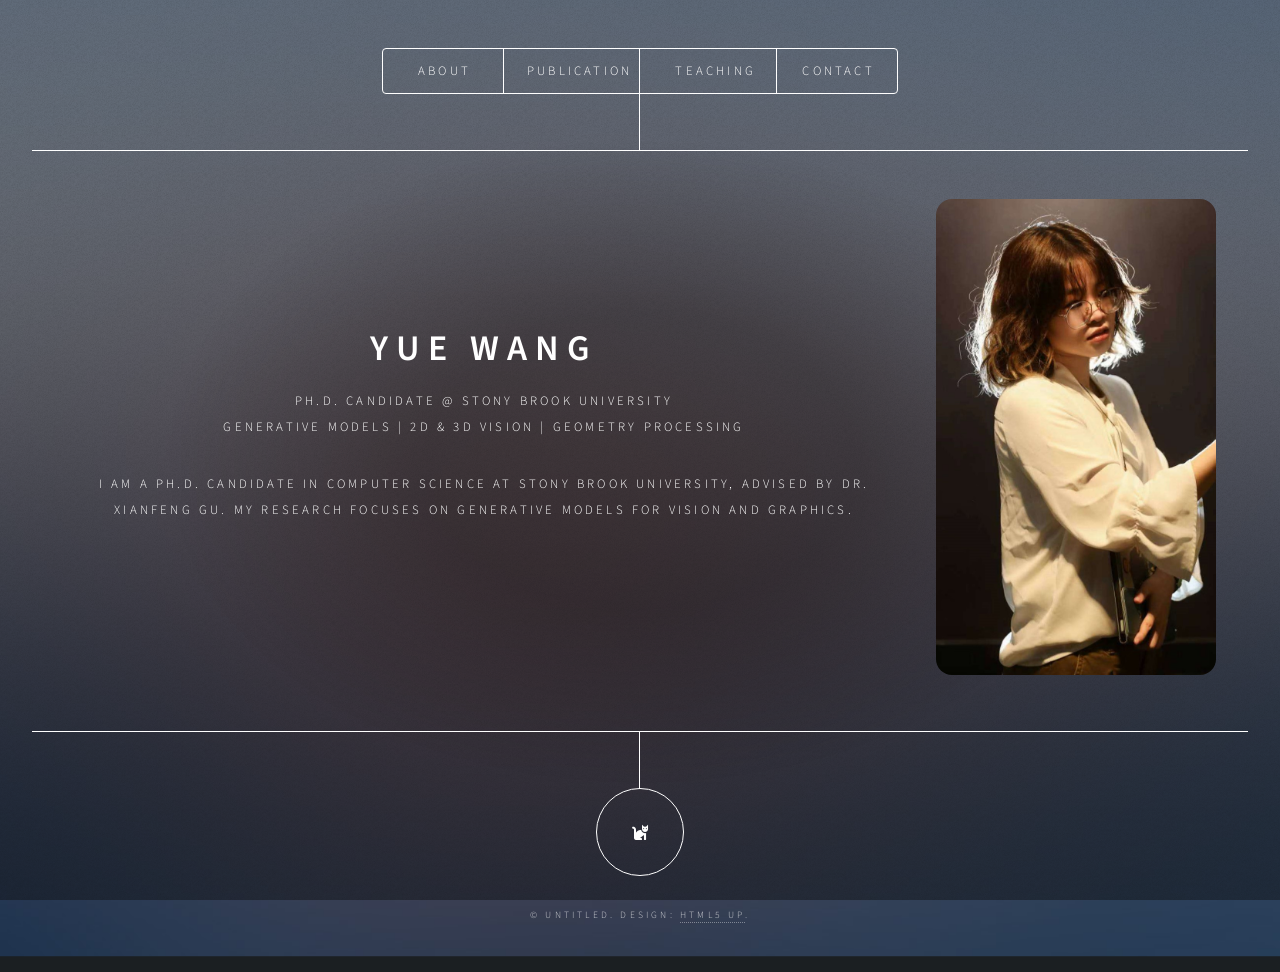
==== commit dfc8c361: "Update index.html" ====
--- a/index.html
+++ b/index.html
@@ -9,6 +9,7 @@
 		<title>Yue Wang</title>
 		<meta charset="utf-8" />
 		<meta name="viewport" content="width=device-width, initial-scale=1, user-scalable=no" />
+		<meta name="description" content="Yue Wang - Computer Science Ph.D. specializing in Geometry Processing, 3D Vision, and Deep Learning at Stony Brook University. Research in mesh generation, AI, and computer graphics.">
 		<link rel="stylesheet" href="assets/css/main.css" />
 		<link rel="stylesheet" href="https://cdnjs.cloudflare.com/ajax/libs/font-awesome/6.0.0/css/all.min.css" integrity="sha512-9usAa10IRO0HhonpyAIVpjrylPvoDwiPUiKdWk5t3PyolY1cOd4DSE0Ga+ri4AuTroPR5aQvXU9xC6qOPnzFeg==" crossorigin="anonymous" referrerpolicy="no-referrer" />
 		<noscript><link rel="stylesheet" href="assets/css/noscript.css" /></noscript>
@@ -36,8 +37,9 @@
             <div style="flex: 3; min-width: 250px;">
                 <h1>Yue Wang</h1>
                 <p>Ph.D. Candidate @ Stony Brook University<br>
-                Geometry Processing | 3D Vision | Deep Learning</p>
-                <p>I am a CS Ph.D. candidate under the supervision of Dr. Xianfeng Gu at Stony Brook University. My research interests include generative models on vision and graphics.</p>
+                Generative Models | 2D & 3D Vision | Geometry Processing</p>
+                <p>I am a Ph.D. candidate in Computer Science at Stony Brook University, advised by Dr. Xianfeng Gu. 
+					My research focuses on generative models for vision and graphics.</p>
             </div>
             
             <!-- Image container - takes 25% of width (1 part) -->
@@ -67,7 +69,10 @@
 							<article id="intro">
 								<h2 class="major">Yue Wang</h2>
 								<span class="image main"><img src="images/pic01.jpg" alt="Profile Image" /></span>
-								<p>I am a Ph.D. candidate in Computer Science at Stony Brook University, advised by Prof. Xianfeng Gu. My research interests span 3D geometry processing, computer graphics, and generative modeling. I've worked on projects involving mesh generation for simulation, controllable face synthesis, and optimal transport-based remeshing. My work has been published at venues including WACV, SIAM IMR, and IEEE VR.</p>
+								<p>I am a Ph.D. candidate in Computer Science at Stony Brook University, advised by Prof. Xianfeng Gu. 
+									My research interests span 3D geometry processing, computer graphics, and generative modeling. 
+									I've worked on projects involving mesh generation for simulation, controllable face synthesis, and optimal transport-based remeshing. 
+									My work has been published at venues including WACV, SIAM IMR, and IEEE VR.</p>
 								<!-- <p>Previously, I earned my M.Sc. in Data Science from Brown University and my B.Sc. in Mathematics from Michigan State University. I am passionate about building both theoretical and practical tools for vision and geometry. Outside of research, I also enjoy teaching and mentoring students, and have taught a wide range of subjects in CS and math.</p> -->
 							    <h3>Education</h3>
 								<ul>
@@ -99,14 +104,15 @@
 	pages = {45-57},
 	doi = {10.1137/1.9781611978575.5},
 	URL = {https://epubs.siam.org/doi/abs/10.1137/1.9781611978575.5},
-	eprint = {https://epubs.siam.org/doi/pdf/10.1137/1.9781611978575.5}}
+	eprint = {https://epubs.siam.org/doi/pdf/10.1137/1.9781611978575.5}
+	}
 </pre>
             </div>
         </li>
 
 	<li>
             <strong>Silo: Half-Gigapixel Cylindrical Stereoscopic Immersive Display</strong> @IEEE VR 2025
-        <p class="authors">Saeed Boorboor, Doris Gutiérrez-Rosales, Ahamed Shoaib, Chahat Kalsi, Yue Wang, Yuyang Cao, Xianfeng Gu and Arie Kaufman</p>
+        <p class="authors">Saeed Boorboor, Doris Gutiérrez-Rosales, Ahamed Shoaib, Chahat Kalsi, Yue Wang, Yuyang Cao, Xianfeng Gu, and Arie Kaufman</p>
         <div class="publication-links">
             <a href="https://ieeexplore.ieee.org/document/10937398" class="button small" target="_blank">Link</a>
             <button class="button small cite-button" onclick="showCitation('cite2')">Cite</button>
@@ -121,7 +127,8 @@
 	number={},
 	pages={483-493},
 	keywords={Visualization;Three-dimensional displays;Stereo image processing;Data visualization;Transportation;Virtual reality;Software systems;Liquid crystal displays;Floors;Next generation networking;Immersive Visualization;Ultra-high-resolution Display;Data Visualization;CAVE;Conformal Visualization},
-	doi={10.1109/VR59515.2025.00072}}
+	doi={10.1109/VR59515.2025.00072}
+	}
 </pre>
         </div>
     </li>
@@ -142,7 +149,8 @@
 	pages = {0-0},
 	doi = {10.1137/1.9781611978001.3},
 	URL = {https://epubs.siam.org/doi/abs/10.1137/1.9781611978001.3},
-	eprint = {https://epubs.siam.org/doi/pdf/10.1137/1.9781611978001.3}	}
+	eprint = {https://epubs.siam.org/doi/pdf/10.1137/1.9781611978001.3}	
+	}
 </pre>
 			</div>
 		</li>
@@ -250,7 +258,7 @@
 						 <article id="contact">
 						<h2 class="major">Contact</h2>
 						<ul>
-							<li>Email: <a href="mailto:yue.wang.8@stonybrook.edu">yue.wang.8@stonybrook.edu</a></li>
+							<li>Email: <a href="mailto:wang139@cs.stonybrook.edu">wang139@cs.stonybrook.edu</a></li>
 							<li>LinkedIn: <a href="https://www.linkedin.com/in/yuewangpl/" target="_blank">linkedin.com/in/yuewangpl</a></li>
 						</ul>
 						<p style="font-size: small; color: gray;">Design: <a href="https://html5up.net" target="_blank">HTML5 UP</a></p>
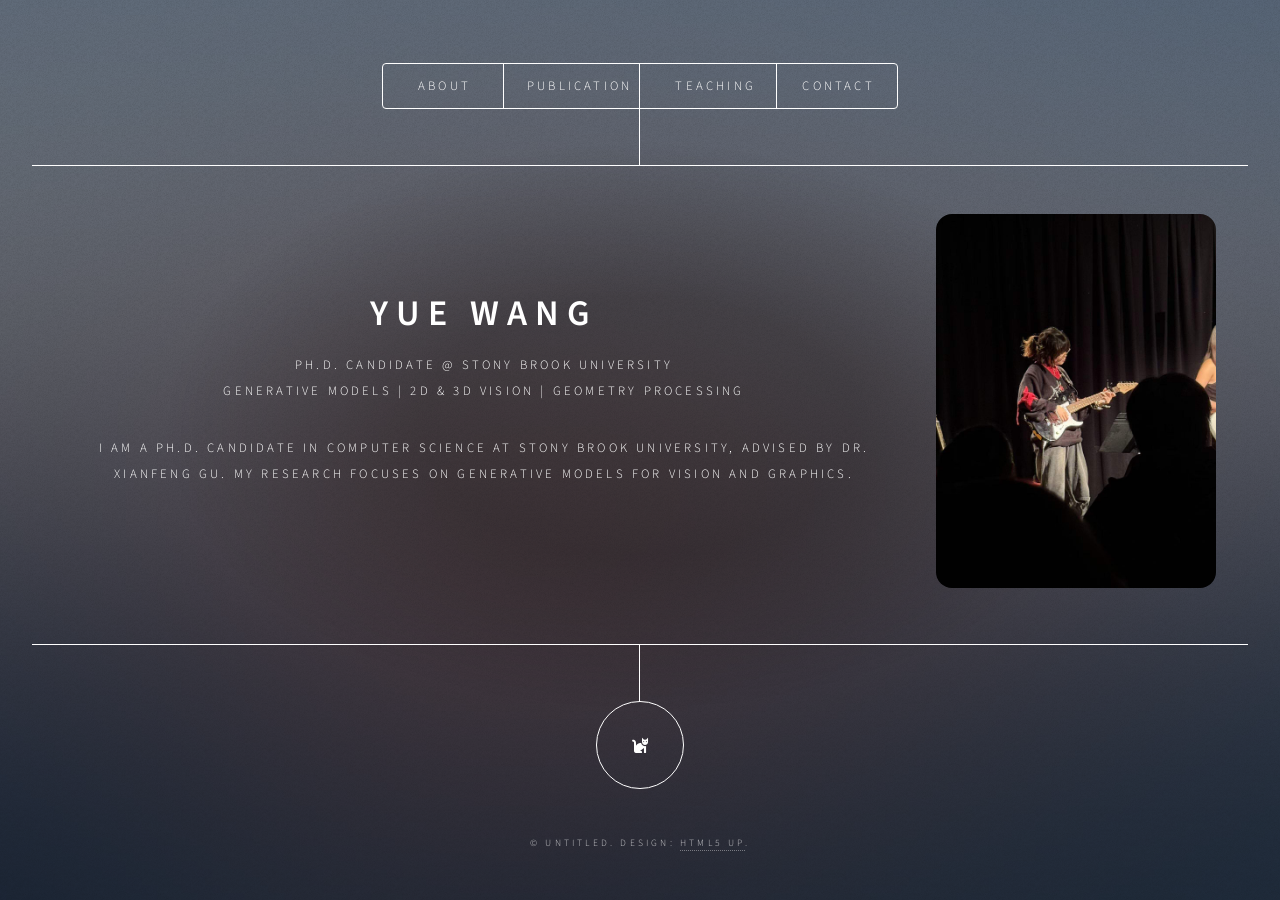
==== commit b369d8ea: "Update index.html" ====
--- a/index.html
+++ b/index.html
@@ -169,7 +169,8 @@
 	booktitle = {Proceedings of the IEEE/CVF Winter Conference on Applications of Computer Vision (WACV)},
 	month = {January},
 	year = {2024},
-	pages = {5364-5373}
+	pages = {5364-5373},
+	doi = {10.1109/WACV57701.2024.00528}
 	}
 </pre>
         	</div>
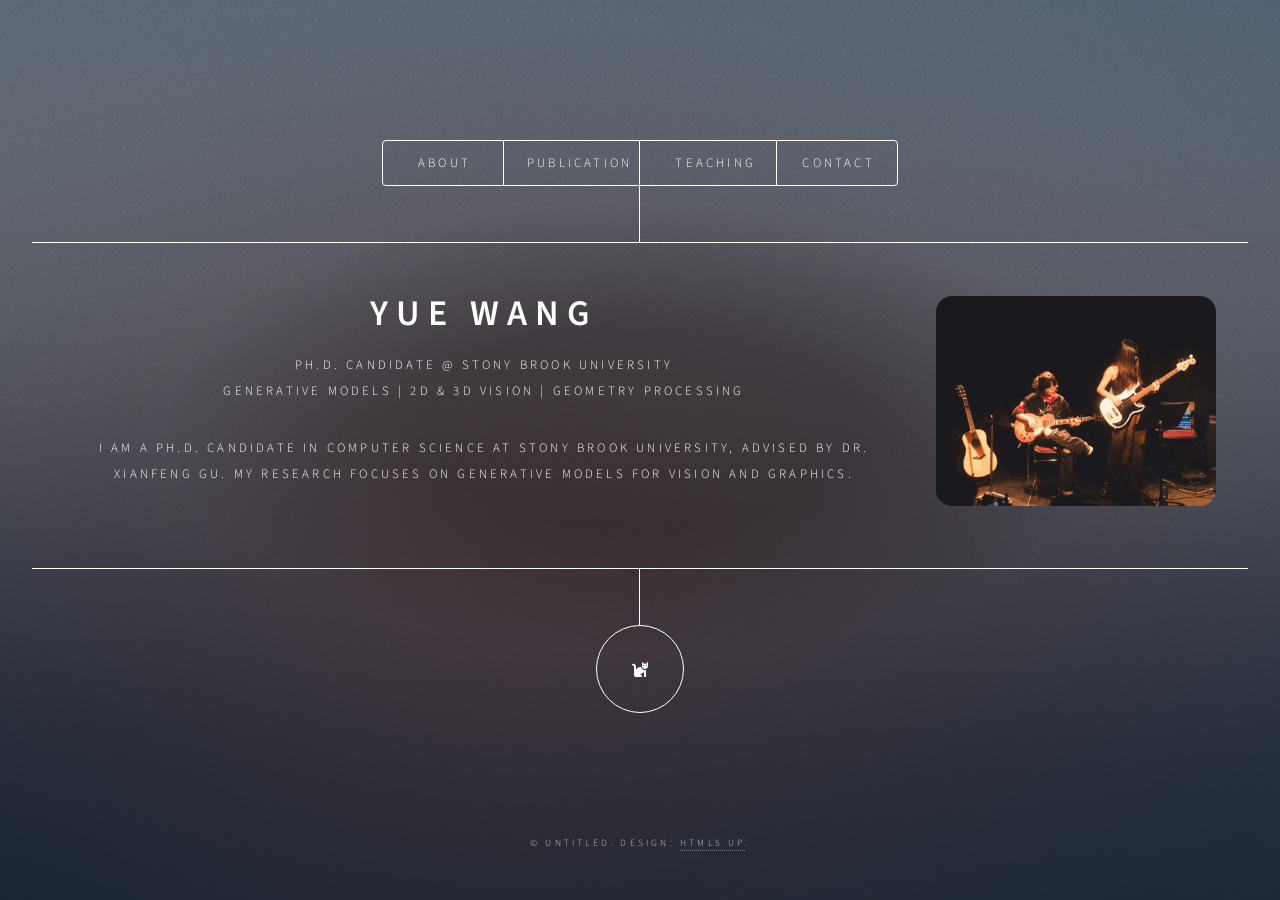
==== commit 4df061dc: "Update wacv2026" ====
--- a/index.html
+++ b/index.html
@@ -88,6 +88,26 @@
 <article id="publication">
     <h2 class="major">Publications</h2>
     <ul class="alt">
+			<li>
+            <strong>Learning Domain Agnostic Latent Embeddings of 3D Faces for Zero-shot Animal Expression Transfer</strong> @WACV 2026 LENS Workshop
+        <p class="authors">Yue Wang, Lawrence Amadi, Xiang Gao, Yazheng Chen, Yuanpeng Liu, Ning Lu, and Xianfeng David Gu</p>
+        <div class="publication-links">
+            <a href="https://openaccess.thecvf.com/content/WACV2026W/LENS-2026/papers/Wang_Learning_Domain_Agnostic_Latent_Embeddings_of_3D_Faces_for_Zero-shot_WACVW_2026_paper.pdf" class="button small" target="_blank">Link</a>
+            <button class="button small cite-button" onclick="showCitation('cite2')">Cite</button>
+        </div>
+            <div class="citation-dropdown">
+            <pre>@InProceedings{Wang_2026_WACV,
+    author    = {Wang, Yue and Amadi, Lawrence and Gao, Xiang and Chen, Yazheng and Liu, Yuanpeng and Lu, Ning and Gu, David},
+    title     = {Learning Domain Agnostic Latent Embeddings of 3D Faces for Zero-shot Animal Expression Transfer},
+    booktitle = {Proceedings of the IEEE/CVF Winter Conference on Applications of Computer Vision (WACV) Workshops},
+    month     = {March},
+    year      = {2026},
+    pages     = {1269-1276}
+}
+</pre>
+        </div>
+    </li>
+		
         <li>
             <strong>Quad Mesh Density Control using Optimal Transport</strong> @SIAM IMR 2025
             <p class="authors">Yuyang Cao, Yue Wang, Yiming Zhu, Hang Si, Na Lei, Zhongxuan Luo, and Xianfeng Gu</p>
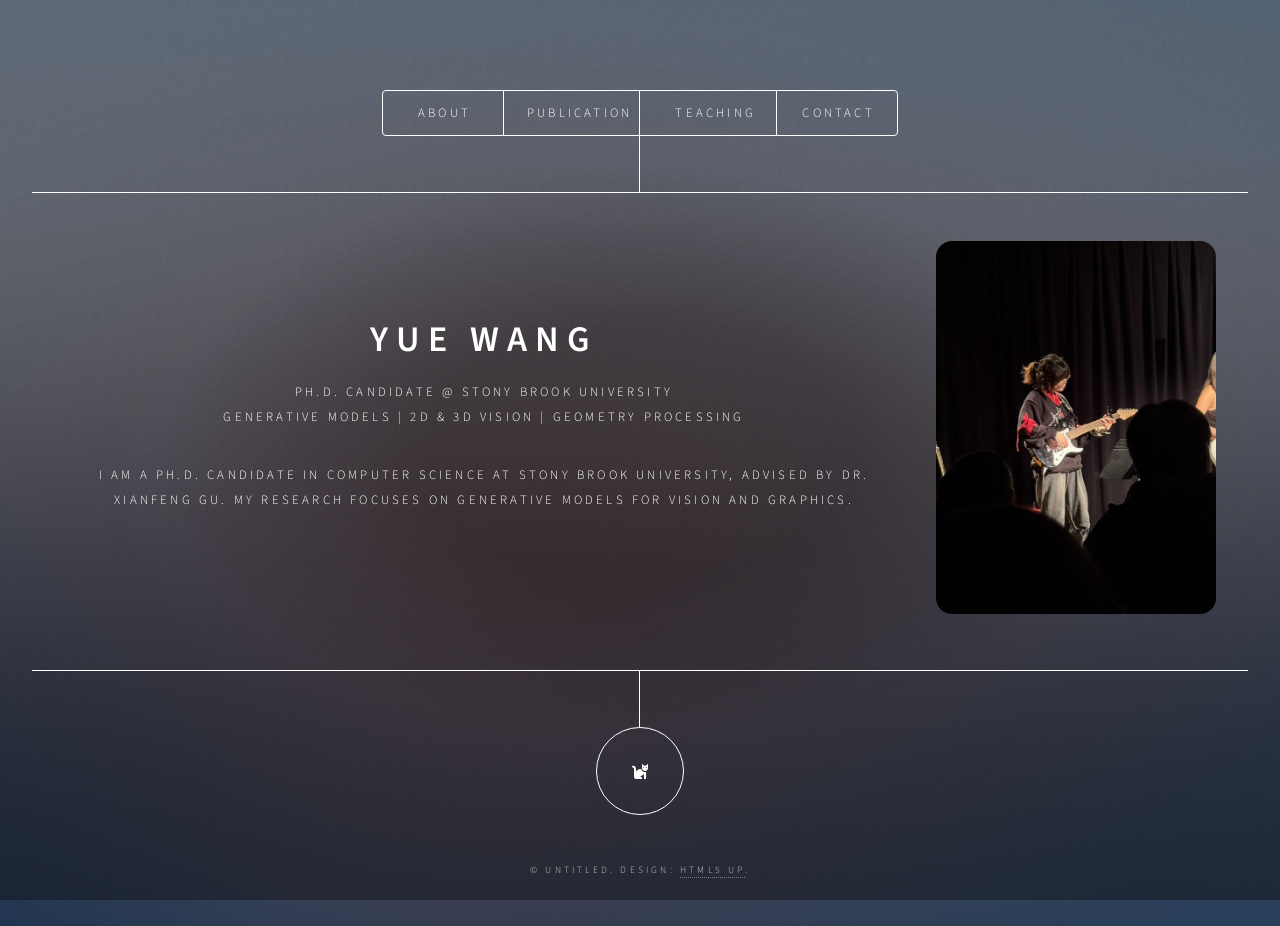
==== commit da1175c4: "Fix nav centering for Publication and Teaching" ====
--- a/index.html
+++ b/index.html
@@ -6,13 +6,24 @@
 -->
 <html>
 	<head>
-		<title>Yue Wang</title>
+		<title>Yue Wang</title>h
 		<meta charset="utf-8" />
 		<meta name="viewport" content="width=device-width, initial-scale=1, user-scalable=no" />
 		<meta name="description" content="Yue Wang - Computer Science Ph.D. specializing in Geometry Processing, 3D Vision, and Deep Learning at Stony Brook University. Research in mesh generation, AI, and computer graphics.">
 		<link rel="stylesheet" href="assets/css/main.css" />
 		<link rel="stylesheet" href="https://cdnjs.cloudflare.com/ajax/libs/font-awesome/6.0.0/css/all.min.css" integrity="sha512-9usAa10IRO0HhonpyAIVpjrylPvoDwiPUiKdWk5t3PyolY1cOd4DSE0Ga+ri4AuTroPR5aQvXU9xC6qOPnzFeg==" crossorigin="anonymous" referrerpolicy="no-referrer" />
 		<noscript><link rel="stylesheet" href="assets/css/noscript.css" /></noscript>
+			<style>
+						#header nav {
+										width: 100%;
+										display: flex;
+										justify-content: center;
+						}
+						#header nav ul {
+										margin: 0 auto;
+						}
+					</style>
+			</style>
 	</head>
 	<body class="is-preload">
 
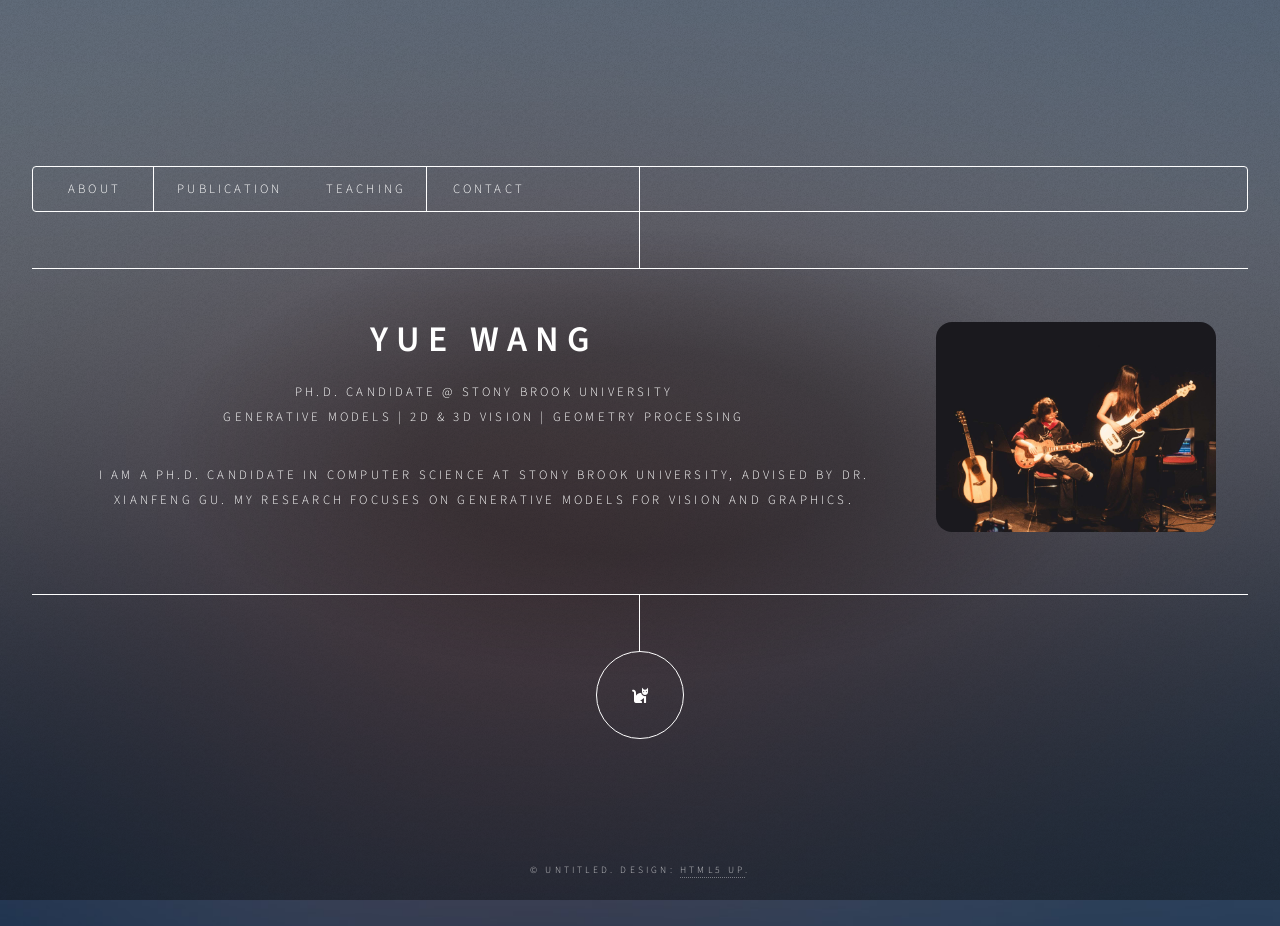
==== commit 81023223: "Fix nav ul width so buttons fit inside white bounding box" ====
--- a/index.html
+++ b/index.html
@@ -18,6 +18,9 @@
 										width: 100%;
 										display: flex;
 										justify-content: center;
+						}
+						#header nav ul {
+										width: 100%;
 						}
 						#header nav ul {
 										margin: 0 auto;
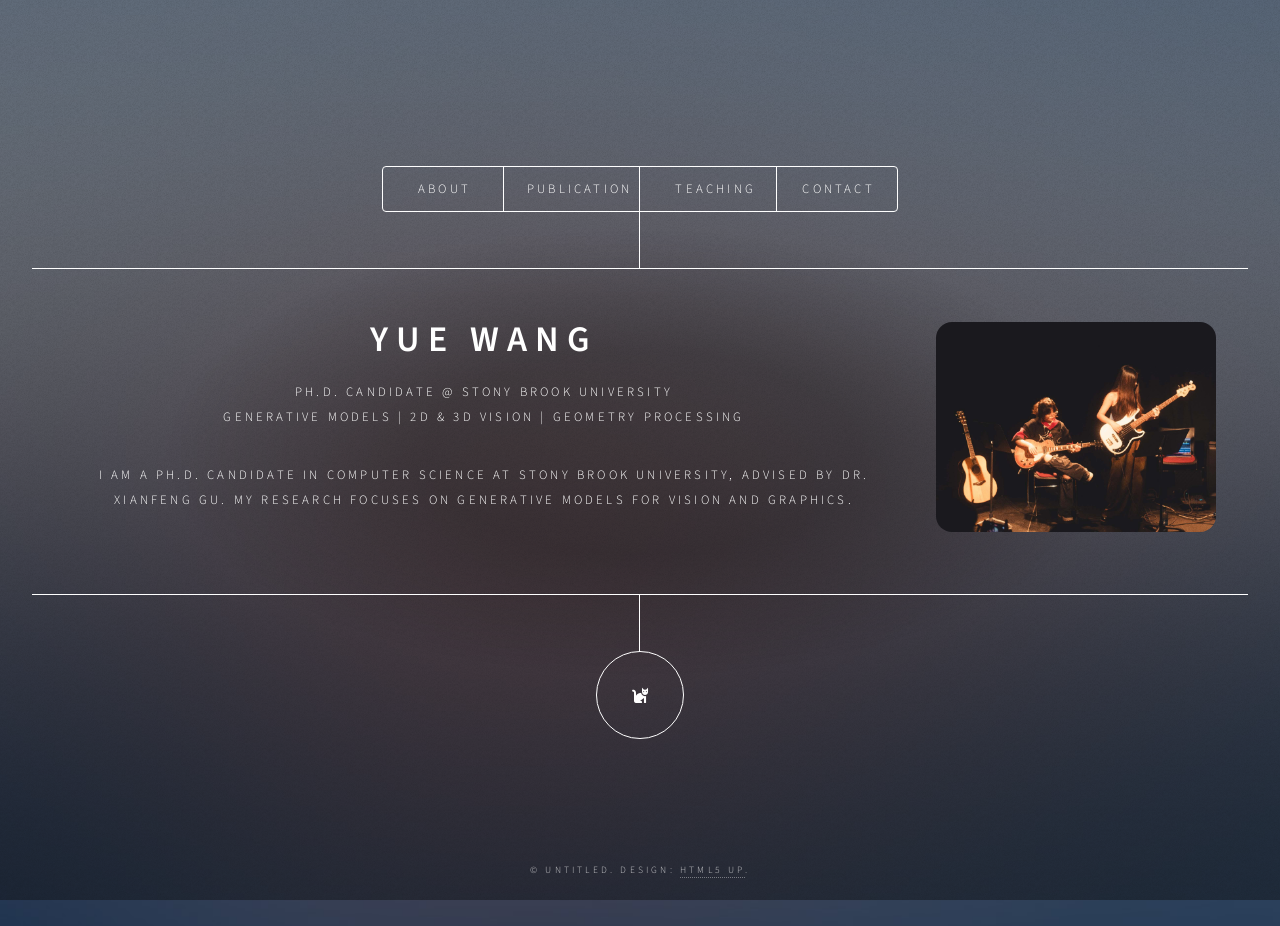
==== commit 8e9ab64f: "Revert to April wacv2026 version" ====
--- a/index.html
+++ b/index.html
@@ -12,22 +12,8 @@
 		<meta name="description" content="Yue Wang - Computer Science Ph.D. specializing in Geometry Processing, 3D Vision, and Deep Learning at Stony Brook University. Research in mesh generation, AI, and computer graphics.">
 		<link rel="stylesheet" href="assets/css/main.css" />
 		<link rel="stylesheet" href="https://cdnjs.cloudflare.com/ajax/libs/font-awesome/6.0.0/css/all.min.css" integrity="sha512-9usAa10IRO0HhonpyAIVpjrylPvoDwiPUiKdWk5t3PyolY1cOd4DSE0Ga+ri4AuTroPR5aQvXU9xC6qOPnzFeg==" crossorigin="anonymous" referrerpolicy="no-referrer" />
-		<noscript><link rel="stylesheet" href="assets/css/noscript.css" /></noscript>
-			<style>
-						#header nav {
-										width: 100%;
-										display: flex;
-										justify-content: center;
-						}
-						#header nav ul {
-										width: 100%;
-						}
-						#header nav ul {
-										margin: 0 auto;
-						}
-					</style>
-			</style>
-	</head>
+		<noscript><link rel="stylesheet" hrefh="assets/css/noscript.css" /></noscript>
+			
 	<body class="is-preload">
 
 		<!-- Wrapper -->
